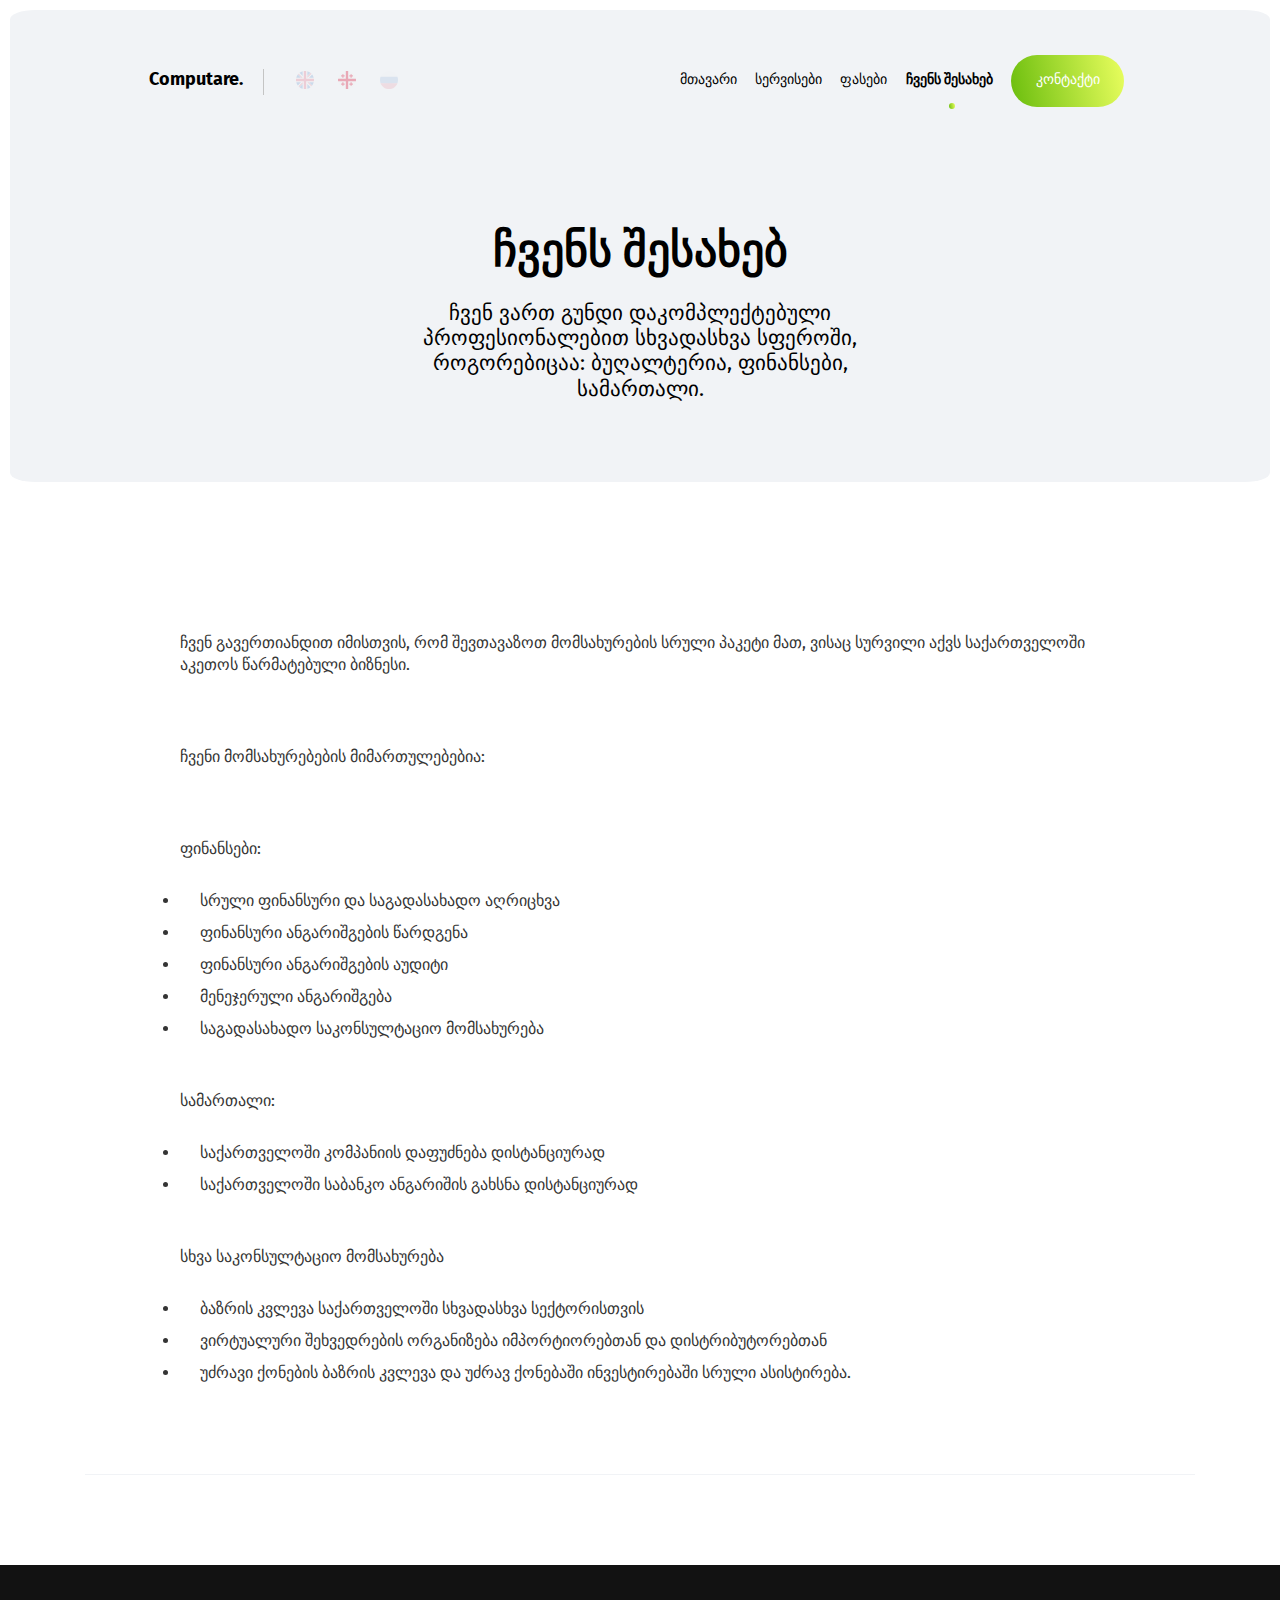
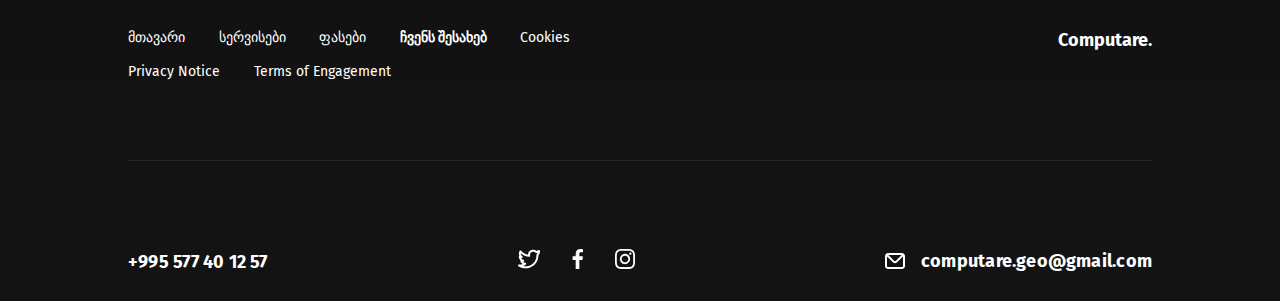
==== about-us-georg.html @ 22b309f6 "Initialize Computare FIle" ====
<!DOCTYPE html>
<html lang="en">
<head>
    <meta charset="UTF-8">
    <meta http-equiv="X-UA-Compatible" content="IE=edge">
    <meta name="viewport" content="width=device-width, initial-scale=1.0">
    <title>Computare.</title>
    <link rel="stylesheet" href="styles/styles.css">
    <link rel="preconnect" href="https://fonts.gstatic.com">
    <link rel="preconnect" href="https://fonts.gstatic.com">
    <link rel="shortcut icon" href="images/Computare..svg" />
    <link href="https://fonts.googleapis.com/css2?family=Encode+Sans:wght@100;200;300;400;500;600;700;800;900&display=swap" rel="stylesheet">
    <link rel="shortcut icon" href="images/Computare..svg" />
    <link href="https://fonts.googleapis.com/css2?family=Fira+Sans:ital,wght@0,100;0,200;0,300;0,400;0,500;0,600;0,700;1,100;1,200;1,400;1,500;1,600;1,800&display=swap" rel="stylesheet">
    <link rel="stylesheet" href="path/to/font-awesome/css/font-awesome.min.css">
  <link rel="stylesheet" href="css/all.min.css">
</head>
<body>
    <section class="header">
      <div class="landing">
        <nav>
            <a href="georgian-landing.html" id="logo">Computare.</a>
            <img id="line-dec" src="/images/Rectangle 2.svg" alt="decorative line">
            <a class="lang-icon"  href="aboutUs.html"><img class="engl-icon"  src="/images/english.svg" alt="english icon"></a>
            <a class="lang-icon"  href="about-us-georg.html"><img id="active-geo" class="other-lang" src="/images/georgia.svg" alt="georgian icon"></a>
            <a class="lang-icon" href="#"><img class="other-lang" src="/images/russian.svg" alt="russian icon"></a>
            <div class="nav-links" id="navLinks">
                
                <ul>
                    <li ><a href="georgian-landing.html">მთავარი</a></li>
                    <li><a href="services-geo.html">სერვისები</a></li>
                    <li><a href="prices.html">ფასები</a></li>
                    <li id="selected"><a href="about-us-georg.html">ჩვენს შესახებ</a></li>
                   <!-- <li><a href="meet-our-team.html">ჩვენი გუნდი</a></li>
                    <li><a href="guide.html">გიდი</a></li>-->
                    <li id="contact"><a href="#" id="contact-link" >კონტაქტი</a></li>
                </ul>
            </div>
        </nav>
    <div>
      <h1  id="team-header" >ჩვენს შესახებ</h1>
      <div id="team-text-div">
        <p id="team-text">ჩვენ ვართ გუნდი დაკომპლექტებული პროფესიონალებით სხვადასხვა სფეროში,
            როგორებიცაა: ბუღალტერია, ფინანსები, სამართალი.</p>
      </div>
    </div>
    </section>
</div>
<section class="text-info">
    <p class="about-us-txt">ჩვენ გავერთიანდით იმისთვის, რომ შევთავაზოთ მომსახურების სრული პაკეტი მათ,
        ვისაც სურვილი აქვს საქართველოში აკეთოს წარმატებული ბიზნესი.</p>
        <p class="about-us-txt">ჩვენი მომსახურებების მიმართულებებია:</p>
        <p class="about-us-txt">ფინანსები:</p>
        <ul>
        <li>სრული ფინანსური და საგადასახადო აღრიცხვა</li> 
        <li>ფინანსური ანგარიშგების წარდგენა</li> 
        <li>ფინანსური ანგარიშგების აუდიტი </li> 
        <li>მენეჯერული ანგარიშგება</li> 
        <li>საგადასახადო საკონსულტაციო მომსახურება</li> 
        </ul>
        <p class="about-us-txt">სამართალი:</p>
        <ul>
            <li>საქართველოში კომპანიის დაფუძნება დისტანციურად</li> 
            <li>საქართველოში საბანკო ანგარიშის გახსნა დისტანციურად</li> 
        </ul>
    
        
        <p class="about-us-txt">სხვა საკონსულტაციო მომსახურება</p>
        <ul>
        <li>ბაზრის კვლევა საქართველოში სხვადასხვა სექტორისთვის</li>
        <li>ვირტუალური შეხვედრების ორგანიზება იმპორტიორებთან და დისტრიბუტორებთან</li>
        <li>უძრავი ქონების ბაზრის კვლევა და უძრავ ქონებაში ინვესტირებაში სრული ასისტირება. </li>
        </ul>
    
       <img class="line" src="/images/Rectangle 93.svg" alt="decorative line"> 
</section>
<!--<section id = "services-section">
    <div  id="our-service-div">
        <h1 id="our-service-title">How we help businesses</h1>
        <p id="under-service">Lorem Ipsum is simply dummy text of the printing and typesetting industry.</p>
    </div>
    <div class="service-list">
        <div class="service">
            <img class="service-icon" src="/images/Ellipse 13.svg" alt="service icon">
            <p class="service-text">Registered Office Address</p>
        </div>
        <div class="service">
            <img class="service-icon" src="/images/Ellipse 13.svg" alt="service icon">
            <p class="service-text">Registered Office Address</p>
        </div>
        <div class="service">
            <img class="service-icon" src="/images/Ellipse 13.svg" alt="service icon">
            <p class="service-text">Registered Office Address</p>
        </div>
        <div class="service">
            <img class="service-icon" src="/images/Ellipse 13.svg" alt="service icon">
            <p class="service-text">Registered Office Address</p>
        </div>
        <div class="service">
            <img class="service-icon" src="/images/Ellipse 13.svg" alt="service icon">
            <p class="service-text">Registered Office Address</p>
        </div>
        <div class="service">
            <img class="service-icon" src="/images/Ellipse 13.svg" alt="service icon">
            <p class="service-text">Registered Office Address</p>
        </div>
        <div class="service">
            <img class="service-icon" src="/images/Ellipse 13.svg" alt="service icon">
            <p class="service-text">Registered Office Address</p>
        </div>
        <div class="service">
            <img class="service-icon" src="/images/Ellipse 13.svg" alt="service icon">
            <p class="service-text">Registered Office Address</p>

    </div>
</section>

<a href="services.htm"><div id="prices-services-view-button" class="talk-button">View Our Services</div></a>
-->
<div id="footer">
    <footer>
        <div id="first-footer-div">
            <div id="footer-links-div">
                <div><a  class="footer-link" href="georgian-landing.html">მთავარი</a></div>
                <div><a class="footer-link" href="services-geo.html">სერვისები</a></div>
                <div><a class="footer-link" href="prices.html">ფასები</a></div>
                <div><a id="home-footer-button" class="footer-link" href="about-us-georg.html">ჩვენს შესახებ</a></div>
               <!-- <div><a class="footer-link" href="meet-our-team.html">ჩვენი გუნდი</a></div>
                <div><a class="footer-link" href="guide.html">გიდი</a></div>-->
                <div><a class="footer-link" href="">Cookies</a></div>
                <div><a class="footer-link" href="">Privacy Notice</a></div>
                <div><a class="footer-link" href="">Terms of Engagement</a></div>
            </div>
            <h2 id="footer-title">Computare.</h2>
        </div>
        
        <div id="divider"></div>
        <div id="footer-contact-div">
            <div><p id="number-par">+995 577 40 12 57</p></div>
            <div id="footer-icons-div">
                <a href=""><img src="/images/Vector (4).svg" alt=""></a>
                <a href=""><img src="/images/Vector (5).svg" alt=""></a>
                <a href=""><img src="/images/Vector (7).svg" alt=""></a>
            </div>
            <div id="email-footer-div">
                <a href=""><img src="/images/Vector (6).svg" alt=""></a>
                <a id="footer-email" href=""><p>computare.geo@gmail.com</p></a>
            </div>
        </div>
    </footer>
    
    
    </div>
    </body>
---- styles/styles.css ----
*{ 
    margin: 0;
    padding: 0;
}

.engl-icon{
    opacity: 0.15;
}
.other-lang{
    opacity: 0.3;
}
#active-geo{
    opacity: 1;
}
#active-engl{
    opacity: 0.45;
}
.landing{
    background-color: #F1F3F6;
    margin-top: 10px;
    margin-left: 10px;
    margin-right: 10px;
    border-radius: 2%;
    
}

.lang-icon{
    padding-left: 12px;
    padding-right: 12px;
}
#line-dec{
    margin-left: 20px;
    margin-right: 20px;
}


/*
.loader{
    display: -webkit-box;
    display: -ms-flexbox; 
    display: -webkit-flex;
    display: flex; 
    justify-content: center;
    align-items: center;
    width: 100%;
    height: 100vh;
    z-index: 100;
    animation: bg 1.3s ease-in;
    position: absolute;
    z-index: 999;
}


#loader-img {
    animation-name: load;
    animation: load 1.3s ease-in ;
    width: 50vh;
    opacity: 0;
}

@keyframes bg {
    from{
        background: gray;
    }
    to {
        background: #E5E5E5;
        
    }
}

@keyframes load{
    from {
      
        opacity: 1;

    }
    
    to {
  
        opacity: 0;
    }
}
*/
body{
    z-index: 0;
}

nav{
    display: -webkit-box;
    display: -ms-flexbox;
    display: flex;
    -ms-flex-wrap: wrap;
    -o-flex-wrap: wrap;
    flex-wrap: wrap;
    -webkit-box-pack: justify;
    -moz-box-pack: justify;
    -ms-box-pack: justify;
        -ms-flex-pack: justify;
            justify-content: space-between;
    -webkit-box-align: center;
    -moz-box-align: center;
    -ms-box-align: center;
        -ms-flex-align: center;
            align-items: center;
    padding: 3% 11%;
}

.nav-links{       /* Safari 6.1+. iOS 7.1+, BB10 */
    -ms-flex: 1;
    -webkit-box-flex: 1;
    -moz-box-flex: 1;
    -ms-box-flex: 1;
            flex: 1;
    text-align: right;
}

#logo{
    position: relative;
    bottom: 3.5px;
    text-decoration: none;
    font-size: 18px;
    font-family: 'Fira Sans', sans-serif;
    font-weight: bold;
    color: black;
}

.nav-links ul li{
    list-style: none;
    display: inline-block;
    margin: 1%;
    line-height: 47px;
}

.nav-links ul li a{
    text-decoration: none;
    font-size: 14px;
    color: black;
    font-family: 'Fira Sans', sans-serif;
}
#contact{
    background: -o-linear-gradient(191.97deg, #EBFF5F -0.9%, #6ABD0D 100%);
    background: linear-gradient(258.03deg, #EBFF5F -0.9%, #6ABD0D 100%);
    border-radius: 50px;
    width: 113px;
    height: 52px;
    text-align: center;

    
}

#contact-link{
    position: relative;
    text-decoration: none;
    font-size: 14px;
    color: white;
    font-family: 'Fira Sans', sans-serif;
}

#selected{
    font-weight: bold;
}
#selected::after{
    position: relative;
    content: ' ';
    background: -o-linear-gradient(191.97deg, #EBFF5F -0.9%, #6ABD0D 100%);
    background: linear-gradient(258.03deg, #EBFF5F -0.9%, #6ABD0D 100%);
    width:  6px;
    height: 6px;
    display: block;
    border-radius: 50%;
    left: 50%;
}




.menu-icon{
    display: none;
}


.welcome{
    -ms-flex-wrap: wrap;
    -o-flex-wrap: wrap;
    flex-wrap: wrap;
    padding: 3% 11%;
    -ms-flex-pack: distribute;
    -webkit-flex-pack: distribute;
    -moz-flex-pack: distribute;
    justify-content: space-around;
    -moz-flex-wrap: wrap;
    -webkit-flex-wrap: wrap;
    display: -webkit-box;
    display: -ms-flexbox;
    display: flex;
}

.text-box {
    position: relative;
    right: 6.5%;
    width: 37%;
    
}
.text-box p{
    font-weight: 500;
    font-size: 30px;
    line-height: 44px;
    font-family: 'Encode Sans', sans-serif;
    width: 120%;
}
.welcome-image-div{
    position: relative;
    width: 500px;
    height: 600px;
    left: 6.5%;
    background-repeat: no-repeat;
}


#services-btn{
    margin-top: 50px;
    width: 120px;
    height: 52px;    
    background: -o-linear-gradient(191.97deg, #EBFF5F -0.9%, #6ABD0D 100%);
    background: linear-gradient(258.03deg, #EBFF5F -0.9%, #6ABD0D 100%);
    border-radius: 60px;
    position: relative;
    margin-right: auto;
    margin-left: auto;
    text-align: center;

    

}

#services-btn a{
    position: relative;
    top: 30%;
    text-decoration: none;
    font-size: 14px;
    color: white;
    font-family: 'Fira Sans', sans-serif;
}
#underline{
    width: -webkit-max-content;
    width: -moz-max-content;
    width: max-content;
}

#underline::after{
    
    content: '';
    background: -o-linear-gradient(191.97deg, #EBFF5F -0.9%, #6ABD0D 100%);
    background: linear-gradient(258.03deg, #EBFF5F -0.9%, #6ABD0D 100%);
    width:  100%;
    height: 7px;
    display: block;
    margin-top: -16px;
   
    
}

.nav-links ul li a:hover{
    color: #6ABD0D;
}

#get-started-div a:hover{
    font-weight: bold;
    -webkit-transition: 0.5s;
    -moz-transition: 0.5s;
    -o-transition: 0.5s;
    transition: 0.5s;
}


/*---------------------------------------------------------------------
       Section 2
----------------------------------------------------------------------*/
.about{
    display: -ms-grid;
    display: grid;
    -ms-grid-columns: 1fr 15px 1fr 15px 1fr;
    grid-template-columns: 1fr 1fr 1fr;
    -webkit-column-gap: 15px;
    -moz-column-gap: 15px;
    -ms-column-gap: 15px;
       -moms-column-gap: 15px;
            column-gap: 15px;
    margin: 9% 11% 0% 11%;
    -ms-flex-wrap: wrap;
        flex-wrap: wrap;
}

.about h2{
    padding-top: 30px;
    font-weight: 500;
    font-size: 24px;
    line-height: 34px;
    font-family: 'Encode Sans', sans-serif;
}

.about p{
    padding-top: 20px;
    font-size: 14px;
    line-height: 20px;
    font-family: 'Fira Sans', sans-serif;

}

.shape{
    position: relative;
    right: 65px;
    bottom: 5px;
}
#prices-btn{
   
    margin-top: 100px;
    width: 80px;
    height: 52px;
    background: -o-linear-gradient(191.97deg, #EBFF5F -0.9%, #6ABD0D 100%);
    background: linear-gradient(258.03deg, #EBFF5F -0.9%, #6ABD0D 100%);
    border-radius: 60px;
    text-align: center;
    position: relative;
   
}

#prices-btn a{
    position: relative;
    top: 30%; 
    text-decoration: none;
    font-size: 14px;
    color: white;
    font-family: 'Fira Sans', sans-serif;
}

/*---------------------------------Home page/sevice section-----------------------------*/



#services-section{
    display: -webkit-box;
    display: -ms-flexbox;
    display: flex;
    -webkit-box-orient: vertical;
    -moz-box-orient: vertical;
    -ms-box-orient: vertical;
    -webkit-box-direction: normal;
    -moz-box-direction: normal;
    -ms-box-direction: normal;
        -ms-flex-direction: column;
            flex-direction: column;
    margin-bottom: 5rem;
    margin-left: auto;
    margin-right: auto;
    font-family: 'Fira Sans', sans-serif;
    max-width: 1140px;
}

#our-service-div{
    margin-top: 100px;
    display: -webkit-box;
    display: -ms-flexbox;
    display: flex;
    -ms-flex-item-align: center;
        align-self: center;
    -webkit-box-orient: vertical;
    -moz-box-orient: vertical;
    -ms-box-orient: vertical;
    -webkit-box-direction: normal;
    -moz-box-direction: normal;
    -ms-box-direction: normal;
        -ms-flex-direction: column;
            flex-direction: column;
}
#our-service-title{
    text-align: center;
    font-size: 36px;
    margin-bottom: 20px;
    margin-left: auto;
    margin-right: auto;
}
#under-service{
    text-align: center;
    width: 350px;
    height: 38px;
    font-size: 14px;
    line-height: 20px;
    margin-left: auto;
    margin-right: auto;
}

.service{
    width: 255px;
    height: 100px;
    background: #F1F3F6;
    border-radius: 30px;
    margin-left: auto;
    margin-right: auto;
}

.service-icon{
    position: relative;
    left: 30px;
    top: 20px;
}

.service-text{
    width: 155px;
    height: 38px;
    position: relative;
    left: 80px;
    bottom: 22px;
}

.service-list{
    margin-top: 80px;
    display: -ms-grid;
    display: grid;
    grid-template-columns: repeat(auto-fill, minmax(250px,1fr));
    gap: 30px;
}

/*------------------------------------------------------------------------------------------------*/


/*-----------------------Home page/Price Section---------------------------------------------------*/


#prices-section{
    margin-right: auto;
    margin-left: auto;
    width: -webkit-fit-content;
    width: -moz-fit-content;
    width: fit-content;
    margin-bottom: 30px;
}

#prices-text-div > h2{
    font-family: "Fira sans", sans-serif;
    font-size: 36px;
    text-align: center;
    font-weight: bold;
    font-weight: 700;
    color: #131313;
}

#prices-text-div > p{
    font-family: "Fira sans", sans-serif;
    font-size: 14px;
    line-height: 20px;
    text-align: center;
    margin-top: 10px;
    margin-bottom: 80px;
    
}


#prices-cards-div{
    display: -webkit-box;
    display: -ms-flexbox;
    display: flex;
    gap: 30px;
    width: -webkit-fit-content;
    width: -moz-fit-content;
    width: fit-content;
    -ms-flex-wrap: wrap;
        flex-wrap: wrap;
    -webkit-box-pack: center;
    -ms-box-pack: center;
    -moz-box-pack: center;
    -ms-flex-pack: center;
            justify-content: center;
}

.cont-div{
    background: -o-linear-gradient(191.97deg, #610BFC -0.9%, #FF37CC 100%);
    background: linear-gradient(258.03deg, #610BFC -0.9%, #FF37CC 100%);    border-radius: 30px;
    -webkit-box-align: center;
    -ms-box-align: center;
    -moz-box-align: center;
        -ms-flex-align: center;
            align-items: center;
}

.cont-div:nth-of-type(2){
    background: -o-linear-gradient(191.97deg, #EBFF5F -0.9%, #6ABD0D 100%);
    background: linear-gradient(258.03deg, #EBFF5F -0.9%, #6ABD0D 100%);

}

.cont-div:nth-of-type(3){
    background: -o-linear-gradient(199.37deg, #FF8E47 46.1%, #FF2CED 100%);
    background: linear-gradient(250.63deg, #FF8E47 46.1%, #FF2CED 100%);
}

.prices-card{
    margin: 1px;
    border-radius: 29px;
    background-color: #fff;
    height: 776px;
}

.header-div{
    background: -o-linear-gradient(191.97deg, #610BFC -0.9%, #FF37CC 100%);
    background: linear-gradient(258.03deg, #610BFC -0.9%, #FF37CC 100%);
    border-radius: 30px;
    text-align: center;
    position: relative;
    top: 10px;
    left: 10px;
    right: 10px;
    width: 330px;
    margin-bottom: 20px;
}

#small-business-header-div{
    background: -o-linear-gradient(191.97deg, #EBFF5F -0.9%, #6ABD0D 100%);
    background: linear-gradient(258.03deg, #EBFF5F -0.9%, #6ABD0D 100%);
}

#gold-header-div{
    background: -o-linear-gradient(199.37deg, #FF8E47 46.1%, #FF2CED 100%);
    background: linear-gradient(250.63deg, #FF8E47 46.1%, #FF2CED 100%);

}

.header-div > *{
    color: #fff;
    font-family: "Fira sans", sans-serif;
    letter-spacing: 0.012em;
}

.prices-header{
    padding-top: 1.9em;
}

.monthly-plan{
    padding-top: 8px;
    font-size: 14px;
    line-height: 20px;
    letter-spacing: 0.012em;
}

.price{
    padding-top: 16px;
    padding-bottom: 30px;
    font-weight: bold;
    font-size: 28px;
    line-height: 39px;
    letter-spacing: 0.012em;
    
}


.benefit-div{
    margin-left: 20px;
    line-height: 62px;
    border-bottom: 1px solid #E6E6E6;
    width: 310px;
}

.benefit{
    font-family: "Fira sans", sans-serif;

}

.checkmark{
    float: right;
}



#small-bus-button{
    background: -o-linear-gradient(191.97deg, #EBFF5F -0.9%, #6ABD0D 100%);
    background: linear-gradient(258.03deg, #EBFF5F -0.9%, #6ABD0D 100%);
}

#gold-bus-button {
    background: -o-linear-gradient(199.37deg, #FF8E47 46.1%, #FF2CED 100%);
    background: linear-gradient(250.63deg, #FF8E47 46.1%, #FF2CED 100%);

}


#best-offer-cont{
    background: -o-linear-gradient(191.97deg, #EBFF5F -0.9%, #6ABD0D 100%);
    background: linear-gradient(258.03deg, #EBFF5F -0.9%, #6ABD0D 100%);
    width: 69px;
    height: 69px;
    position: absolute;
    top: -30px;
    right: -10px;
    border-radius: 50%;
}

#best-offer-div{
    height: 65px;
    width: 65px;
    background-color: #fff;
    position: absolute;
    border-radius: 50%;
    margin-left: 2px;
    margin-top: 2px;
}

#best-offer-div>p{
    background: -o-linear-gradient(191.97deg, #EBFF5F -0.9%, #6ABD0D 100%);
    background: linear-gradient(258.03deg, #EBFF5F -0.9%, #6ABD0D 100%);    
    -webkit-background-clip: text;
    -webkit-text-fill-color: transparent;
    font-family: "Fira sans", sans-serif;
    font-weight: 600;
    font-size: 14px;
    text-align: center;
    position: absolute;
    top: 25%;
}
/*------------------------------------------------------------------------------------------------*/


/*------------------------------------Home Page/Experts section----------------------------------*/

#experts-section {
    margin-left: auto;
    margin-right: auto;
    font-family: 'Fira Sans', sans-serif;
    width: fit-content;
    margin: 100px auto;
    margin-top: 200px;
}

#experts-section h1{
    font-weight: bold;
    font-size: 36px;
    line-height: 50px;
    font-family: 'Fira Sans', sans-serif;
    text-align: center;
}

#experts-div {
    display: -webkit-box;
    display: -ms-flexbox;
    display: flex;
    -webkit-box-orient: horizontal;
    -moz-box-orient: horizontal;
    -ms-box-orient: horizontal;
    -webkit-box-direction: normal;
    -moz-box-direction: normal;
    -ms-box-direction: normal;
        -ms-flex-direction: row;
            flex-direction: row;
    gap: 3vw;
    -webkit-box-flex: 1;
    -moz-box-flex: 1;
    -ms-box-flex: 1;
        -ms-flex: 1 0 200px;
            flex: 1 0 200px;
}

#experts-section a {
    display: block;
    margin-top: 20px;
    margin-bottom: 20px;
    max-width: 250px;
    font-size: 1rem;
    font-family: 'Fira Sans', sans-serif;
    color: #343434;
    line-height: 1.3rem;
}

#experts-section .view {
    color: #6ABD0D;
    text-decoration: none;
}


#experts-p {
    margin-top: 50px;
    margin-bottom: 50px;
    text-align: center;
}



/*----------------------------------------------------------------------------*/



/*---------------------------------------------------------------------------
Footer template
-----------------------------------------------------------------------------*/
footer{
    background-color: #131313;
    padding-bottom: 30px;
    min-height: -webkit-fit-content;
    min-height: -moz-fit-content;
    min-height: fit-content;
    position: relative;
    bottom: 0;
}

#footer-links-div{
    display: -webkit-box;
    display: -ms-flexbox;
    display: flex;
    -ms-flex-wrap: wrap;
        flex-wrap: wrap;
    margin-left: 10%;
    max-width: 480px;
    margin-top: 5%;
    row-gap: 1.2em;
    -webkit-column-gap: 2.4em;
       -moz-column-gap: 2.4em;
       -ms-column-gap: 2.4em;
            column-gap: 2.4em;
    font-family: "Fira sans", sans-serif;
    font-size: 14px;
}

.footer-link{
    text-decoration: none;
    color: #fff;
    font-weight: 400; 
}

#home-footer-button{
    font-weight: 600;
}

#footer-title{
    color: #fff;
    margin-top: 5vw;
    font-family: "Fira sans", sans-serif;
    font-size: 18px;
    right: 10vw;
    text-align: right;
    position: absolute;

}

#first-footer-div{
    background-color: #121212;
    display: -webkit-box;
    display: -ms-flexbox;
    display: flex;
}

#divider{
    height: 1px;
    background-color: #242424;
    margin-top: 5em;
    width: 80vw;
    margin-left: auto;
    margin-right: auto;

}

#footer-contact-div{
    display: -webkit-box;
    display: -ms-flexbox;
    display: flex;
    -webkit-box-flex: 1;
    -moz-box-flex: 1;
    -ms-box-flex: 1;
        -ms-flex: 1 1;
            flex: 1 1;
    margin-left: 10%;
    width: -webkit-fit-content;
    width: -moz-fit-content;
    width: fit-content;
    max-width: 80vw;
    min-width: 80vw;
    max-height: fit-content;
    margin-bottom: -2px;
}


#number-par{
    color: #fff;
    font-size: 18px;
    font-family: "Fira sans", sans-serif;
    font-weight: 700;
    margin-top: 5em;
    float: left;
    letter-spacing: 0.012em;
}


#footer-icons-div{
    margin-top: auto;
    margin-left: auto;
    display: -webkit-box;
    display: -ms-flexbox;
    display: flex;
    gap: 2em;
}

#email-footer-div{
    display: -webkit-box;
    display: -ms-flexbox;
    display: flex;
    gap: 1em;
    margin-top: auto;
    margin-left: auto;
}

#footer-email{
    text-decoration: none;
    color: #fff;
    font-family: "Fira sans", sans-serif;
    font-weight: 700;
    font-size: 18px;
    letter-spacing: 0.012em;
    margin-top: -3px;
}
#footer{
    position: relative;
    min-height: fit-content;
}





/*---------------------OUR TEAM SECTION----------------------*/

#our-team-sect{
    width: 90%;
    margin-right: auto;
    margin-left: auto;
    display: -webkit-box;
    display: -ms-flexbox;
    display: flex;
    -ms-flex-wrap: wrap;
        flex-wrap: wrap;
    -webkit-column-gap: 30px;
       -moz-column-gap: 30px;
        -ms-column-gap: 30px;
            column-gap: 30px;
    max-width: 1140px;
    -webkit-box-pack: center;
       -moz-box-pack: center;
        -ms-box-pack: center;
        -ms-flex-pack: center;
        justify-content: center;
    margin-top: 50px;
    margin-bottom: 50px;
}

.memb-info-div{
    background-color: #fff;
    width: 235px;
    height: 147px;
    border-radius: 30px;
    text-align: center;
    position: relative;
    top: -60px;
    left: 10px;
    -webkit-box-shadow: 0 10px 50px rgba(51, 68, 88, 0.12);
       -moz-box-shadow: 0 10px 50px rgba(51, 68, 88, 0.12);
            box-shadow: 0 10px 50px rgba(51, 68, 88, 0.12);

}

.memb-info-div > *{
    font-family: "Encode sans", sans-serif;
    font-weight: 500;
    font-weight: bold;
}

.memb-name{
    padding-top: 20px;
    margin-bottom: 15px;
}

.memb-proffesion{
    line-height: 19px;
    margin-bottom: 10px;
}

.memb-div-divider{
    height: 1px;
    width: 195px;
    background-color: #F1F3F6;
    margin-left: 20px;
    margin-bottom: 11px;
}

.memb-icons > *{
    float: left;
    margin-left: 27px;
}

.memb-icons img:nth-of-type(1){
    margin-left: 74px;
}




/*--------------------guide section-------------------------*/

#guide-section{
    margin: 50px auto;
    max-width: 1110px;
}

#guide-selection-div div:first-child{
    border-bottom: 1px solid black;
    padding-bottom: 9px;
}

#guide-selection-div{
    max-width: 695px;
    display: -webkit-box;
    display: -ms-flexbox;
    display: flex;
    -webkit-column-gap: 40px;
       -moz-column-gap: 40px;
        -ms-column-gap: 40px;
            column-gap: 40px;
    -webkit-box-pack: center;
       -moz-box-pack: center;
        -ms-box-pack: center;
        -ms-flex-pack: center;
            justify-content: center;
    margin-bottom: 80px;
    margin-left: auto;
    margin-right: auto;
}

#guide-selection-div a{
    text-decoration: none;
    color: #131313;
}

#guide-welcome-img{
    max-width: 100vw;
}

#guide-welcome-img-div{
    position: relative;
}

#guide-selection-div p{
    font-family: "Encode sans", sans-serif;
    font-weight: 500;
    font-weight: bold;
    font-size: 20px;
    line-height: 34px;
}

#guide-welcome-info1{
    position: absolute;
    background-color: #fff;
    max-width: 350px;
    -webkit-box-shadow: 0 30px 50px rgba(51, 68, 88, 0.12);
       -moz-box-shadow: 0 30px 50px rgba(51, 68, 88, 0.12);
            box-shadow: 0 30px 50px rgba(51, 68, 88, 0.12);
    border-radius: 30px;
    font-family: "Encode sans", sans-serif;
    right: 0;
    top: 60px;
    height: -webkit-fit-content;
    height: -moz-fit-content;
    height: fit-content;
}
#guide-welcome-info1 h2{
    padding: 30px 30px 20px;
    font-size: 24px;
    font-weight: 500;
    font-weight: bold;
}

#guide-welcome-info1 p{
    font-weight: 400;
    font-size: 14px;
    padding: 20px 30px 15px;
}

#guide-welcome-img-div{
    -webkit-box-pack: center;
       -moz-box-pack: center;
        -ms-box-pack: center;
        -ms-flex-pack: center;
            justify-content: center;
}

a{
    text-decoration: none;
}

.continue-reading{
    background: -o-linear-gradient(199.37deg, #FF8E47 46.1%, #FF2CED 100%);
    background: linear-gradient(250.63deg, #FF8E47 46.1%, #FF2CED 100%);
    -webkit-background-clip: text;
    -webkit-text-fill-color: transparent;
}




/*============================================================================
Services page
==============================================================================*/
.service-welcome{
    display: -webkit-box;
    display: -ms-flexbox;
    display: flex;
    -ms-flex-wrap: wrap;
        flex-wrap: wrap;
    
}
.popular-services{
    -webkit-box-pack: center;
       -moz-box-pack: center;
        -ms-box-pack: center;
        -ms-flex-pack: center;
            justify-content: center;
}

.services-h1{
    max-width: 570px;
    text-align: center;
    height: 51px;
    font-weight: bold;
    font-size: 36px;
    line-height: 50px;
    color: #131313;
    font-family: 'Fira Sans', sans-serif;
    margin-left: auto;
    margin-right: auto;
    margin-top: 80px;
}

.services-p{
    width: 350px;
    height: 38px;
    font-size: 14px;
    line-height: 20px;
    color: #343434;
    text-align: center;
    font-family: 'Fira Sans', sans-serif;
    margin-left: auto;
    margin-right: auto;
    margin-top: 20px;
}

.service-containers{
    display: -webkit-box;
    display: -ms-flexbox;
    display: flex;
    -ms-flex-wrap: wrap;
        flex-wrap: wrap;
    -webkit-box-pack: center;
       -moz-box-pack: center;
        -ms-box-pack: center;
        -ms-flex-pack: center;
            justify-content: center;
    margin-right: 10px;
    margin-left: 10px;
    -webkit-column-gap: 30px;
       -moz-column-gap: 30px;
        -ms-column-gap: 30px;
            column-gap: 30px;
    margin-top: 80px;
}

.service-block:not(#green-boder){
    width: 350px;
    height: 350px;
    background: #FFFFFF;
    border: 1px solid #E6E6E6;
    -webkit-box-sizing: border-box;
    -moz-box-sizing: border-box;
    box-sizing: border-box;
    border-radius: 30px;
    margin-bottom: 80px;
    
}
.not-visible{
    width: 350px;
    height: 350px;
    -webkit-box-sizing: border-box;
    -moz-box-sizing: border-box;
    box-sizing: border-box;
    border-radius: 30px;
    margin-bottom: 80px;
}

.service-block{
    padding-top: 30px;
}
#green-border{
    width: 350px;
    height: 274px;
    background: #FFFFFF;
    -webkit-box-shadow: 0 30px 50px rgba(51, 68, 88, 0.12);
       -moz-box-shadow: 0 30px 50px rgba(51, 68, 88, 0.12);
            box-shadow: 0 30px 50px rgba(51, 68, 88, 0.12);
    border-radius: 30px;
    margin-left: 30px;
    margin-bottom: 80px;
    position: relative;
    border-top: 0.1px solid #6ABD0D ;
    border-right: 0.1px solid #6ABD0D;
}

.spec-offer{
    position: absolute;
    left: 260px;
    bottom: 180px;
}

.service-containers h2 {
    width: 220px;
    height: 94px;
    font-weight: 500;
    font-size: 24px;
    line-height: 34px;
    color: #131313;
    font-family: 'Encode Sans', sans-serif;
    margin-left: 30px;
}

.service-containers p{
    width: 290px;
    height: 80px;
    font-size: 14px;
    line-height: 20px;
    color: #343434;
    font-family: 'Fira Sans', sans-serif;
    margin-bottom: 30px;
    margin-top: 20px;
    margin-left: 30px;
}

.service-containers a {
    text-decoration: none;
    width: 91px;
    height: 20px;
    font-weight: 600;
    font-size: 14px;
    line-height: 20px;
    margin-left: 30px;

    
}

.service-containers a p{
    background: -o-linear-gradient(199.37deg, #FF8E47 46.1%, #FF2CED 100%);
    background: linear-gradient(250.63deg, #FF8E47 46.1%, #FF2CED 100%);  
    display: inline-block;
    width: 91px;
    -webkit-background-clip: text;
    -webkit-text-fill-color: transparent ;
}

.service-containers a img{
    display: inline-block;
    margin-left: 12px;
}

.service-containers h3{
    display: inline-block;
    margin-left: 90px;
    width: 54px;
    height: 20px;
    font-weight: 600;
    font-size: 14px;
    line-height: 20px;
    background: -o-linear-gradient(191.97deg, #610BFC -0.9%, #FF37CC 100%);
    background: linear-gradient(258.03deg, #610BFC -0.9%, #FF37CC 100%);
    -webkit-background-clip: text;
    -webkit-text-fill-color: transparent ;


}

.lets-talk{
    max-width: 540px;
    height: 242px;
    border: 1px solid #E6E6E6;
    -webkit-box-sizing: border-box;
    -moz-box-sizing: border-box;
            box-sizing: border-box;
    border-radius: 30px;
    margin: 80px auto;
}

.lets-talk h1{
    width: 150px;
    height: 34px;
    font-weight: 500;
    font-size: 24px;
    line-height: 34px;
    color: #131313;
    font-family: 'Encode Sans', sans-serif;
    text-align: center;
    margin-left: auto;
    margin-right: auto;
    margin-top: 20px;
}

.lets-talk p{
    max-width: 350px;
    height: 36px;
    font-size: 14px;
    line-height: 20px;
    text-align: center;
    font-family: 'Fira Sans', sans-serif;
    margin-left: auto;
    margin-right: auto;
    margin-top: 20px;
}

.green-button{
    display: -webkit-box;
    display: -ms-flexbox;
    display: flex;
    -webkit-box-orient: horizontal;
    -moz-box-orient: horizontal;
    -ms-box-orient: horizontal;
    -webkit-box-direction: normal;
    -moz-box-direction: normal;
    -ms-box-direction: normal;
        -ms-flex-direction: row;
            flex-direction: row;
    -webkit-box-align: start;
    -moz-box-align: start;
    -ms-box-align: start;
        -ms-flex-align: start;
            align-items: flex-start;
    padding: 16px 32px;
    width: 123px;
    height: 52px;
    background: -o-linear-gradient(191.97deg, #EBFF5F -0.9%, #6ABD0D 100%);
    background: linear-gradient(258.03deg, #EBFF5F -0.9%, #6ABD0D 100%);
    border-radius: 60px;
    border: none;
    margin-left: auto;
    margin-right: auto;
    margin-top: 50px;
}

.green-button a{
    width: 99px;
    height: 20px;
    font-weight: 400;
    font-size: 14px;
    line-height: 20px;
    color: #FFFFFF;
    text-decoration: none;
    font-family: 'Fira Sans', sans-serif;


}


/*============================================================================
About Us Page
==============================================================================*/
.text-info ul li{
    font-size: 16px;
    line-height: 22px;
    color: #343434;
    font-family: 'Fira Sans', sans-serif;
    margin-right: auto;
    margin-left: auto;
    margin-top: 10px;
    padding-right: 20px;
    padding-left: 20px;
}
.text-info ul{
    padding-right: 20px;
    padding-left: 20px;
    margin-left: 202px;
}
.text-info{
    margin-top: 150px;
    margin-left: 30px;
    margin-right: 30px;
}

.about-us-txt{
    max-width: 920px;
    height: fit-content;
    font-size: 16px;
    line-height: 22px;
    color: #343434;
    font-family: 'Fira Sans', sans-serif;
    margin-right: auto;
    margin-left: auto;
    margin-top: 50px;
    padding-right: 20px;
    padding-left: 20px;
    padding-bottom: 20px;
}

.text-info > ul{
    margin-right: auto;
    margin-left: auto;
    max-width: 920px;

}

.line{
    display: block;
    margin: 90px auto;
}
.talk-button{
    font-family: "Fira Sans", sans-serif;
    font-size: 14px;
    font-style: normal;
    font-weight: 600;
    color: #fff;
    background: -o-linear-gradient(191.97deg, #EBFF5F -0.9%, #6ABD0D 100%);
    background: linear-gradient(258.03deg, #EBFF5F -0.9%, #6ABD0D 100%);
    max-width: 123px;
    max-height: 52px;
    padding: 16px 32px;
    border-radius: 30px;
    margin-right: auto;
    margin-left: auto;
}
#prices-services-view-button{
    width: -webkit-fit-content;
    width: -moz-fit-content;
    width: fit-content;
    margin-top: 80px;
    margin-bottom: 180px;
}

/*=============================================================================
Prices Page
===============================================================================*/


#prices-section{
    margin-right: auto;
    margin-left: auto;
    width: -webkit-fit-content;
    width: -moz-fit-content;
    width: fit-content;
    margin-bottom: 30px;
}


.prices-price-section{
    margin-top: 80px;
    margin-bottom: 180px !important;
}

#prices-text-div > h{
    font-family: "Fira sans", sans-serif;
    font-size: 36px;
    text-align: center;
    font-weight: bold;
    font-weight: 700;
    color: #131313;
}

#prices-text-div > p{
    font-family: "Fira sans", sans-serif;
    font-size: 14px;
    line-height: 20px;
    text-align: center;
    margin-top: 10px;
    margin-bottom: 80px;
    
}

#prices-cards-div{
    display: -webkit-box;
    display: -ms-flexbox;
    display: flex;
    gap: 30px;
    width: -webkit-fit-content;
    width: -moz-fit-content;
    width: fit-content;
    -ms-flex-wrap: wrap;
        flex-wrap: wrap;
    -webkit-box-pack: center;
    -moz-box-pack: center;
    -ms-box-pack: center;
        -ms-flex-pack: center;
            justify-content: center;
}

.cont-div{
    background: -o-linear-gradient(191.97deg, #610BFC -0.9%, #FF37CC 100%);
    background: linear-gradient(258.03deg, #610BFC -0.9%, #FF37CC 100%);    border-radius: 30px;
    -webkit-box-align: center;
    -moz-box-align: center;
    -ms-box-align: center;
        -ms-flex-align: center;
            align-items: center;
}

.cont-div:nth-of-type(2){
    background: -o-linear-gradient(191.97deg, #EBFF5F -0.9%, #6ABD0D 100%);
    background: linear-gradient(258.03deg, #EBFF5F -0.9%, #6ABD0D 100%);

}

.cont-div:nth-of-type(3){
    background: -o-linear-gradient(199.37deg, #FF8E47 46.1%, #FF2CED 100%);
    background: linear-gradient(250.63deg, #FF8E47 46.1%, #FF2CED 100%);
}

.prices-card{
    margin: 1px;
    border-radius: 29px;
    background-color: #fff;
    width: 380px;
    height: 540px;
}

.header-div{
    background: -o-linear-gradient(191.97deg, #610BFC -0.9%, #FF37CC 100%);
    background: linear-gradient(258.03deg, #610BFC -0.9%, #FF37CC 100%);
    border-radius: 30px;
    text-align: center;
    position: relative;
    top: 10px;
    left: 10px;
    right: 10px;
    width: 360px;
    margin-bottom: 20px;
}

#small-business-header-div{
    background: -o-linear-gradient(191.97deg, #EBFF5F -0.9%, #6ABD0D 100%);
    background: linear-gradient(258.03deg, #EBFF5F -0.9%, #6ABD0D 100%);
}

#gold-header-div{
    background: -o-linear-gradient(199.37deg, #FF8E47 46.1%, #FF2CED 100%);
    background: linear-gradient(250.63deg, #FF8E47 46.1%, #FF2CED 100%);

}

.header-div{
    color: #fff;
    font-family: "Fira sans", sans-serif;
}

.prices-header{
    padding-top: 1.9em;
}

.monthly-plan{
    padding-top: 8px;
    font-size: 14px;
    line-height: 20px;
    letter-spacing: 0.012em;
}

.price{
    padding-top: 16px;
    padding-bottom: 30px;
    font-weight: bold;
    font-size: 28px;
    line-height: 39px;
    letter-spacing: 0.012em;
    
}

.benefit-div{
    margin-left: 20px;
    line-height: 62px;
    border-bottom: 1px solid #E6E6E6;
    width: 340px;
}

.benefits{
    font-family: "Fira Sans", sans-serif;
    font-weight: 400;    
}


.checkmark{
    float: right;
}

.prices-button{
    background: -o-linear-gradient(191.97deg, #610BFC -0.9%, #FF37CC 100%);
    background: linear-gradient(258.03deg, #610BFC -0.9%, #FF37CC 100%);
    width: 310px;
    height: 52px;
    text-align: center;
    margin-left: auto;
    margin-right: auto;
    border-radius: 30px;
    color: #fff;
    font-family: "Fira sans", sans-serif;
    position: relative;
    bottom: 20px;
    top: 10px;
    display: flex;
    justify-content: center;
    align-items: center;
}

#small-bus-button{
    background: -o-linear-gradient(191.97deg, #EBFF5F -0.9%, #6ABD0D 100%);
    background: linear-gradient(258.03deg, #EBFF5F -0.9%, #6ABD0D 100%);
}

#gold-bus-button {
    background: -o-linear-gradient(199.37deg, #FF8E47 46.1%, #FF2CED 100%);
    background: linear-gradient(250.63deg, #FF8E47 46.1%, #FF2CED 100%);

}
#empty-benifit{
   opacity: 0;
}

.button-text{
    color: #fff;
}

#best-offer-cont{
    background: -o-linear-gradient(191.97deg, #EBFF5F -0.9%, #6ABD0D 100%);
    background: linear-gradient(258.03deg, #EBFF5F -0.9%, #6ABD0D 100%);
    width: 69px;
    height: 69px;
    position: absolute;
    top: -30px;
    right: -10px;
    border-radius: 50%;
}

#best-offer-div{
    height: 65px;
    width: 65px;
    background-color: #fff;
    position: absolute;
    border-radius: 50%;
    margin-left: 2px;
    margin-top: 2px;
}

#best-offer-div>p{
    background: -o-linear-gradient(191.97deg, #EBFF5F -0.9%, #6ABD0D 100%);
    background: linear-gradient(258.03deg, #EBFF5F -0.9%, #6ABD0D 100%);    
    -webkit-background-clip: text;
    -webkit-text-fill-color: transparent;
    font-family: "Fira sans", sans-serif;
    font-weight: 600;
    font-size: 14px;
    text-align: center;
    position: absolute;
    top: 25%;
}

#help-business-div h2{
    max-width: 400px;
    width: -webkit-fit-content;
    width: -moz-fit-content;
    width: fit-content;
    margin-right: auto;
    margin-left: auto;
    font-family: "Fira sans", sans-serif;
    font-size: 36px;
}

#help-business-div p{
    max-width: 350px;
    margin-right: auto;
    margin-left: auto;
    font-family: "Fira Sans", sans-serif;
    font-size: 14px;
    font-weight: 400;
    text-align: center;
    margin-top: 18px;
}

#help-business-div{
    margin-right: auto;
    margin-left: auto;
    text-align: center;
    width: -webkit-fit-content;
    width: -moz-fit-content;
    width: fit-content;
}

#services-section{
    display: -webkit-box;
    display: -ms-flexbox;
    display: flex;
    -webkit-box-orient: vertical;
    -webkit-box-direction: normal;
        -ms-flex-direction: column;
            flex-direction: column;
    margin-bottom: 5rem;
    margin-right: auto;
    margin-left: auto;
    max-width: 1120px;
    font-family: 'Fira Sans', sans-serif;
}

#our-service-div{
    margin-top: 100px;
    display: -webkit-box;
    display: -ms-flexbox;
    display: flex;
    -ms-flex-item-align: center;
        align-self: center;
    -webkit-box-orient: vertical;
    -webkit-box-direction: normal;
        -ms-flex-direction: column;
            flex-direction: column;
}
#our-service-title{
text-align: center;
font-size: 36px;
margin-bottom: 20px;

}
#under-service{
    text-align: center;
    width: 350px;
    height: 38px;
    font-size: 14px;
    line-height: 20px;

}

.service{
    width: 255px;
    height: 100px;
    background: #F1F3F6;
    border-radius: 30px;
    margin-right: auto;
    margin-left: auto;
}

.service-icon{
    position: relative;
    left: 30px;
    top: 20px;
}

.service-text{
    width: 155px;
    height: 38px;
    position: relative;
    left: 80px;
    bottom: 22px;
}

.service-list{
    margin-top: 80px;
    display: -ms-grid;
    display: grid;
    grid-template-columns: repeat(auto-fill, minmax(250px,1fr));
    -webkit-column-gap: 30px;
       -moz-column-gap: 30px;
            column-gap: 30px;
    row-gap: 30px;

}


#prices-services-view-button{
    width: -webkit-fit-content;
    width: -moz-fit-content;
    width: fit-content;
    margin-top: 80px;
    margin-bottom: 180px;
}

/*============================================================================
Meet our teem section
==============================================================================*/


#team-header{
    font-family: "Fira sans", sans-serif;
    font-size: 46px;
    text-align: center;
    margin-top: 1.5em;
    margin-bottom: 0.5em;
    padding-right: auto;
    padding-left: auto;
}

#team-text-div{
    max-width: 540px;
    margin: 10px auto;
    padding-bottom: 80px;
    text-align: center;
    font-family: "Fira sans", sans-serif;
    font-weight: 400;
    font-size: 21px;
    line-height: 1.2em;
    padding-right: auto;
    padding-left: auto;
}

#our-team-sect-div{
    width: 90%;
    margin: auto;
    display: -webkit-box;
    display: -ms-flexbox;
    display: flex;
    -ms-flex-wrap: wrap;
        flex-wrap: wrap;
    -webkit-column-gap: 30px;
       -moz-column-gap: 30px;
        -ms-column-gap: 30px;
            column-gap: 30px;
    max-width: 1140px;
    -webkit-box-pack: center;
       -moz-box-pack: center;
        -ms-box-pack: center;
        -ms-flex-pack: center;
            justify-content: center;
}

.memb-info-div{
    background-color: #fff;
    width: 235px;
    height: 147px;
    border-radius: 30px;
    text-align: center;
    position: relative;
    top: -60px;
    left: 10px;
    -webkit-box-shadow: 0 10px 50px rgba(51, 68, 88, 0.12);
       -moz-box-shadow: 0 10px 50px rgba(51, 68, 88, 0.12);
            box-shadow: 0 10px 50px rgba(51, 68, 88, 0.12);
}

.our-team-member-div{
    margin-bottom: -20px;
}

.memb-info-div > *{
    font-family: "Encode sans", sans-serif;
    font-weight: 500;
    font-weight: bold;
}

.memb-name{
    padding-top: 20px;
    margin-bottom: 15px;
}

.memb-proffesion{
    line-height: 19px;
    margin-bottom: 10px;
}

.memb-div-divider{
    height: 1px;
    width: 195px;
    background-color: #F1F3F6;
    margin-left: 20px;
    margin-bottom: 11px;
}

.memb-icons > *{
    float: left;
    margin-left: 27px;
}

.memb-icons img:nth-of-type(1){
    margin-left: 74px;
}

#questions-div{
    margin-top: 180px;
}

#questions-div div {
    margin-right: auto;
    margin-left: auto;
    max-width: 350px;
    display: -webkit-box;
    display: -ms-flexbox;
    display: flex;
    text-align: center;
    -webkit-box-pack: center;
       -moz-box-pack: center;
        -ms-box-pack: center;
        -ms-flex-pack: center;
            justify-content: center;

}

#questions-div div h2{
    font-size: 36px;
    font-family: "Fira sans", sans-serif;
    font-weight: 700;
    text-align: center;
    color: #131313;
    max-width: 350px;

}

#questions-div div p{
    font-family: "Fira sans", sans-serif;
    font-size: 14px;    
    text-align: center;
    color: #343434;
    margin-top: 10px;
}


#talk-to-us-div{
    text-align: center;
    border: 1px solid #E6E6E6;
    -webkit-box-sizing: border-box;
       -moz-box-sizing: border-box;
            box-sizing: border-box;
    border-radius: 30px;
    min-height: 240px;
    max-width: 540px;
    display: -webkit-box;
    display: -ms-flexbox;
    display: flex;
    -webkit-box-orient: vertical;
       -moz-box-orient: vertical;
        -ms-box-orient: vertical;
    -webkit-box-direction: normal;
       -moz-box-direction: normal;
        -ms-box-direction: normal;
        -ms-flex-direction: column;
            flex-direction: column;
    justify-self: center;
    margin: 80px auto 180px;
}

#talk-to-us-div h3{
    font-size: 22px;
    font-weight: 600;
    line-height: 34px;
    letter-spacing: 0em;
    font-family: 'Encode Sans', sans-serif;
    margin-top: 30px;
    margin-bottom: 10px;
}

#talk-to-us-div p{
    font-family: "Fira Sans", sans-serif;
    font-size: 14px;
    font-weight: 400;
    line-height: 20px;
    max-width: 350px;
    margin-right: auto;
    margin-left: auto;
    padding-bottom: 50px;
}

.talk-button{
    font-family: "Fira Sans", sans-serif;
    font-size: 14px;
    font-style: normal;
    font-weight: 600;
    color: #fff;
    background: -o-linear-gradient(191.97deg, #EBFF5F -0.9%, #6ABD0D 100%);
    background: linear-gradient(258.03deg, #EBFF5F -0.9%, #6ABD0D 100%);
    max-width: 123px;
    max-height: 52px;
    padding: 16px 32px;
    border-radius: 30px;
    margin-right: auto;
    margin-left: auto;
}

#load-more-btn{
    margin-top: 100px;
    margin-bottom: 180px;
    margin-right: auto;
    width: -webkit-fit-content;
    width: -moz-fit-content;
    width: fit-content;
}

#footer{
    position: relative;
    min-height: fit-content;
}



/*==============================================================================
Guide Page
===============================================================================*/
#guide-section{
    margin: 50px auto;
    max-width: 1110px;
}

#guide-selection-div div:first-child{
    border-bottom: 1px solid black;
    padding-bottom: 9px;
}

#guide-selection-div{
    max-width: 695px;
    display: -webkit-box;
    display: -ms-flexbox;
    display: flex;
    -webkit-column-gap: 40px;
       -moz-column-gap: 40px;
        -ms-column-gap: 40px;
            column-gap: 40px;
    -webkit-box-pack: center;
       -moz-box-pack: center;
        -ms-box-pack: center;
        -ms-flex-pack: center;
            justify-content: center;
    margin-bottom: 80px;
    margin-right: auto;
    margin-left: auto;
}

#guide-selection-div a{
    text-decoration: none;
    color: #131313;
}

#guide-welcome-img{
    max-width: 96vw;
}

#guide-welcome-img-div{
    position: relative;
}

#guide-selection-div p{
    font-family: "Encode sans", sans-serif;
    font-weight: 500;
    font-weight: bold;
    font-size: 20px;
    line-height: 34px;
}

#guide-welcome-info1{
    position: absolute;
    background-color: #fff;
    max-width: 350px;
    -webkit-box-shadow: 0 30px 50px rgba(51, 68, 88, 0.12);
       -moz-box-shadow: 0 30px 50px rgba(51, 68, 88, 0.12);
            box-shadow: 0 30px 50px rgba(51, 68, 88, 0.12);
    border-radius: 30px;
    font-family: "Encode sans", sans-serif;
    right: 0;
    top: 60px;
    height: -webkit-fit-content;
    height: -moz-fit-content;
    height: fit-content;
}
#guide-welcome-info1 h2{
    padding: 30px 30px 20px;
    font-size: 24px;
    font-weight: 500;
    font-weight: bold;
}

#guide-welcome-info1 p{
    font-weight: 400;
    font-size: 14px;
    padding: 20px 30px 15px;
}

#guide-welcome-img-div{
    -webkit-box-pack: center;
       -moz-box-pack: center;
        -ms-box-pack: center;
        -ms-flex-pack: center;
    justify-content: center;
    margin-bottom: 80px;
    max-width: 100vw;
}

a{
    text-decoration: none;
}

.continue-reading{
    background: -o-linear-gradient(199.37deg, #FF8E47 46.1%, #FF2CED 100%);
    background: linear-gradient(250.63deg, #FF8E47 46.1%, #FF2CED 100%);
    -webkit-background-clip: text;
    background-clip: text;
    -webkit-text-fill-color: transparent;
}

#guides-div{
    display: -webkit-box;
    display: -ms-flexbox;
    display: flex;
    -ms-flex-wrap: wrap;
        flex-wrap: wrap;
    max-width: 96vw;
    -webkit-box-orient: horizontal;
       -moz-box-orient: horizontal;
        -ms-box-orient: horizontal;
    -webkit-box-direction: normal;
       -moz-box-direction: normal;
        -ms-box-direction: normal;
        -ms-flex-direction: row;
            flex-direction: row;
    gap: 30px;
    -webkit-box-pack: center;
       -moz-box-pack: center;
        -ms-box-pack: center;
        -ms-flex-pack: center;
            justify-content: center;
}


.guide-text h2{
    font-family: "Encode Sans", sans-serif;
    font-style: normal;
    font-weight: 500;
    color: #131313;
    max-width: 350px;
    margin-top: 20px;
    margin-bottom: 30px;

}

.guide-text p{
    font-family: "Fira Sans", sans-serif;
    max-width: 350px;
    color: #343434;
    margin-top: 20px;
    margin-bottom: 30px;

}

/*=============================================================================
Media query for nav
===============================================================================*/


@media (max-width: 979px){
    #selected::after{
        display: none;
    }

    ul{
        margin-top: 50px;
    }
}



/*=============================================================================
Media query
===============================================================================*/
@media (max-width: 780px){
    
    #experts-section h1{
        margin-top: 150px;
        max-width: 300px;
        font-size: 30px;
        margin-left: auto;
        margin-right: auto;
    }
    #experts-div {
        -webkit-box-orient: vertical;
           -moz-box-orient: vertical;
            -ms-box-orient: vertical;
        -webkit-box-direction: normal;
           -moz-box-direction: normal;
            -ms-box-direction: normal;
            -ms-flex-direction: column;
                flex-direction: column;
        -webkit-box-align: center;
           -moz-box-align: center;
            -ms-box-align: center;
            -ms-flex-align: center;
                align-items: center;
    }
  
   
    nav{
        padding-top: 40px;
        -ms-flex-wrap: nowrap;
            flex-wrap: nowrap;
    }
    .text-box{
        padding-top: 50px ;
    }

    .text-box p{
        font-size: 20px;
        line-height: 30px;        
    }

    #underline::after{
        width:  100%;
        height: 3px;
        margin-top: -10px;
    }

    .nav-links ul li{
        display: block;
        padding-left: 10px;
    }

    .nav-links{
        position: absolute;
        height: 100%;
        width: 0;
        top: 0;
        display: none;
        text-align: left;
        z-index: 2;
        -webkit-transition: 1s;
           -moz-transition: 1s;
             -o-transition: 1s;
                transition: 1s;
        background-color:#E5E5E5 ;
    }
    #contact{ 
        background: none;    
    }
    
    #contact-link{
        left: 0; 
        color: black;
        
    }
    .welcome-image-div{
        max-width: 300px;
        margin-left: auto;
        margin-right: auto;
    }

    #home{
        font-weight: normal;
    }
    #home::after{
        width:  0px;
        height: 0px;
    }
    .nav-links ul li:hover{
        display: block;
        padding-left: 10px;
        background: -o-linear-gradient(191.97deg, #EBFF5F -0.9%, #6ABD0D 100%);
        background: linear-gradient(258.03deg, #EBFF5F -0.9%, #6ABD0D 100%);    

        
    }
    .menu-icon{
        display: inline-block;
        width: 20px;
    }
    .welcome-image-div{
        height: 300px;
        
    }
    #get-started-div{
        
        margin-bottom: 50px;
    }


    .about{
        display: -webkit-box;
        display: -ms-flexbox;
        display: flex;
        margin-top: 0px;
    }
    .about div{
        padding-top: 70px;
    }

    #under-service{
        max-width: 200px;
    
    }
    
    #see-more{
        margin-right: auto;
        margin-left: auto;
        margin-bottom: 70px;
        
    }




/*---------------------------------------------
media for service page
-----------------------------------------------*/

.service-title{
    padding-top: 60px;
    width: 80px;
    height: 68px;
    font-weight: 500;
    font-size: 28px;
    line-height: 30px;
    margin-bottom: 5px;
}

.service-txt{
    max-width: 240px;
    height: 170px;
    font-size: 24px;
    padding-bottom: 90px;  
    
}
.not-visible{
    height: 2px;
}
.services-h1{
    max-width: 432px;
    height: 101px;
    font-size: 28px;
    margin-bottom: 50px;
}
.services-p{
    width: 200px;
}
.service-containers{
    -webkit-box-pack: center;
    -moz-box-pack: center;
    -webkit-box-pack: center;
        -ms-flex-pack: center;
            justify-content: center;
    margin-right: 10px;
    margin-left: 10px;
   
}
.spec-offer{
    position: absolute;
    left: 190px;
    bottom: 210px;
    width: 90px;
}

.service-block{
    max-width: 250px;
    height: 374px;
}
.service-containers h2 {
    max-width: 210px;
    height: 60px;
    font-size: 20px;
    line-height: 30px;
}
#green-border{
    margin-left: -10px;
}

.service-containers p{
    max-width: 180px;
    height: 80px;
    font-size: 13px;
    line-height: 17px;
}

.service-containers a {
    max-width: 50px;
    height: 20px;
    font-weight: 600;
    font-size: 14px;
    line-height: 20px;
    
}

.service-containers a p{
    max-width: 51px;
    margin-left: 0px;
}

.service-containers a img{
    margin-left: 7px;
}

.service-containers h3{
    margin-left: 30px;
}
.lets-talk{
    max-width: 260px;
    margin-top: 80px;
    margin-bottom: 80px;
}

.lets-talk h1{
    font-weight: 400;
    font-size: 20px;
}

.lets-talk p{
    max-width: 250px;
    font-size: 12px;
}

.green-button{
    margin-top: 30px;
}

.green-button a{
    font-size: 12px;
}


/*----------------------------------------------------------------
Media for prices section
------------------------------------------------------------------*/
#prices-cards-div {
    max-width: 300px;
    
}


.prices-card{
    max-width: 300px;
    height: 600px;
}



.header-div{
    width: 280px;
    margin: 0;
    display: inline-block;
    
}

.cont-div{
    max-width: 320px;
    margin-top: 35px;
}
.whole-benefits-div >*{
    max-width: 250px;
}
.benefits:first-child{
    line-height: 40px;
}
.benefit-div:first-child{
    margin-top: 20px;
}
.prices-button{
    max-width: 250px;
}

.benefit-div{
  height: 80px;
}

/*--------------------------------------------------------
Media for Team page
----------------------------------------------------------*/

#team-header{
    font-size: 36px;
}

/*--------------------------------------------------------
Media for Guide Page
----------------------------------------------------------*/
#guide-selection-div{
        flex-direction: column;
    }
    #guide-welcome-img{
        display: none;
    }
    #guide-welcome-info1{
        position: static;
        margin-right: auto;
        margin-left: auto;
        width: 100%;
    }

.guide-card{
    margin-top: 30px;
}
/*--------------------------------------------------------
Media for footer
----------------------------------------------------------*/
#footer-contact-div{
    -webkit-box-orient: vertical;
       -moz-box-orient: vertical;
        -ms-box-orient: vertical;
    -webkit-box-direction: reverse;
       -moz-box-direction: reverse;
        -ms-box-direction: reverse;
        -ms-flex-direction: column-reverse;
            flex-direction: column-reverse;
    -webkit-box-align: center;
       -moz-box-align: center;
        -ms-box-align: center;
        -ms-flex-align: center;
            align-items: center;
    padding-top: 25px;
    width: 100vw;
    top: auto;
    bottom: auto;
}

#first-footer-div > *{
    margin-top: 10px;
}

#footer-icons-div{
    margin: 0;
    margin-top: 10px;
    margin-bottom: 10px;
}

#footer-icons-div img {
    padding-right: 10px;
}

#footer-icons-div img:first-child {
    margin-left: 10px;
}

#footer-links-div{
    -webkit-box-orient: vertical;
       -moz-box-orient: vertical;
        -ms-box-orient: vertical;
    -webkit-box-direction: normal;
        -ms-flex-direction: column;
            flex-direction: column;
            margin-top: 20px;
}

.footer-link{
    font-size: 18px;
}

#number-par{
    margin-top: 0;
}
#email-footer-div{
    margin-left: 0;
}

#email-footer-div img {
    padding-right: 10px;
}

}

img {
    max-width: 100%;
}
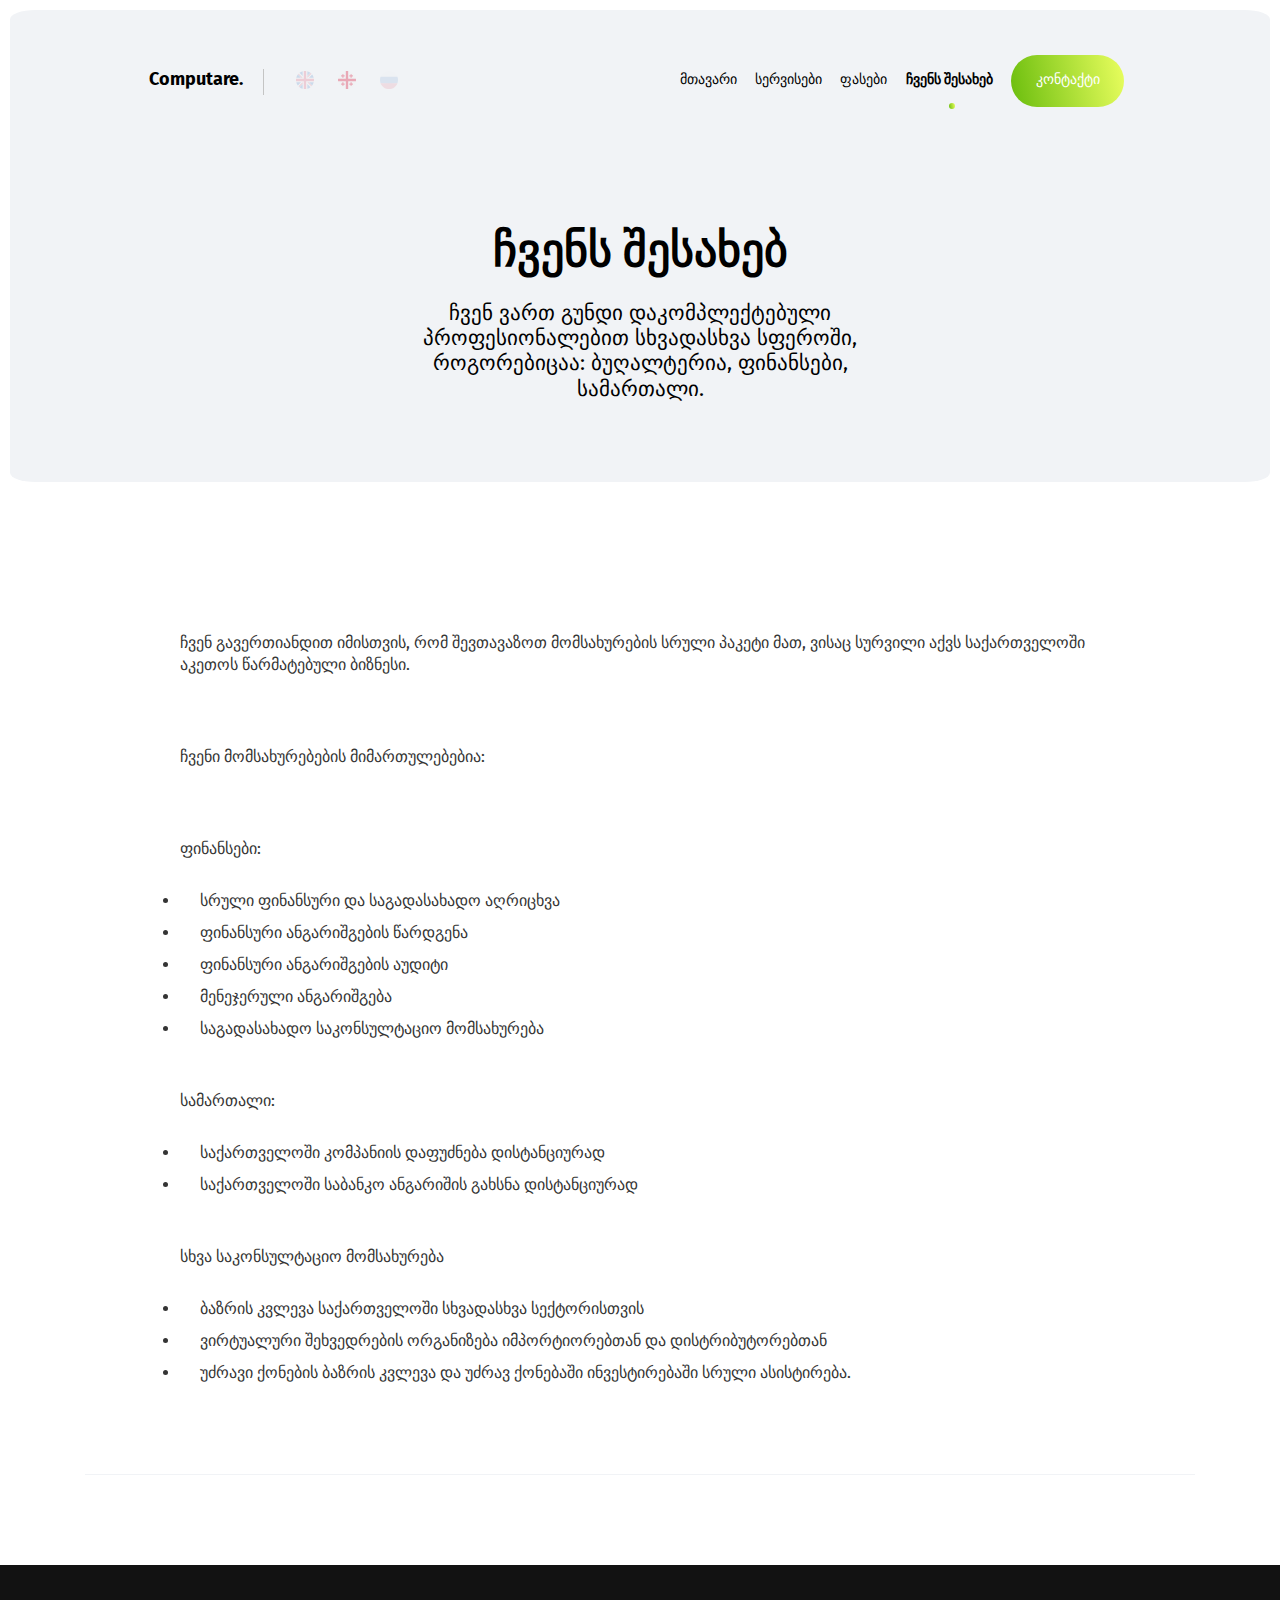
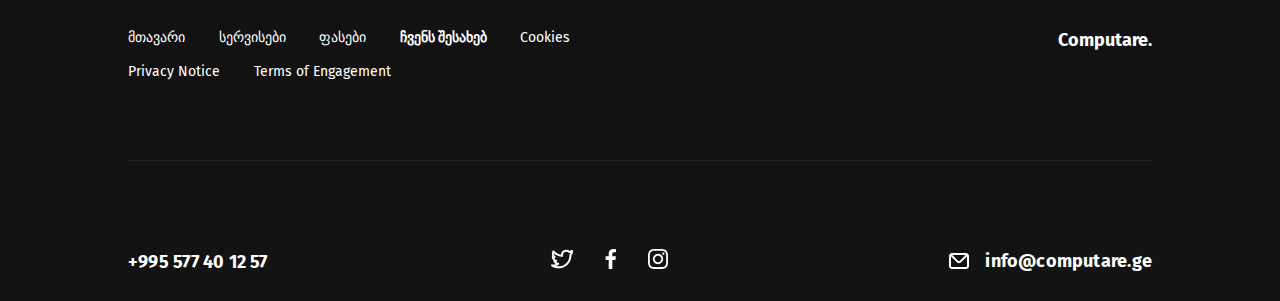
==== commit 13188579: "Change mail adress" ====
--- a/about-us-georg.html
+++ b/about-us-georg.html
@@ -33,7 +33,7 @@
                     <li id="selected"><a href="about-us-georg.html">ჩვენს შესახებ</a></li>
                    <!-- <li><a href="meet-our-team.html">ჩვენი გუნდი</a></li>
                     <li><a href="guide.html">გიდი</a></li>-->
-                    <li id="contact"><a href="#" id="contact-link" >კონტაქტი</a></li>
+                    <li id="contact"><a href="contacts-geo.html" id="contact-link" >კონტაქტი</a></li>
                 </ul>
             </div>
         </nav>
@@ -144,7 +144,7 @@
             </div>
             <div id="email-footer-div">
                 <a href=""><img src="/images/Vector (6).svg" alt=""></a>
-                <a id="footer-email" href=""><p>computare.geo@gmail.com</p></a>
+                <a id="footer-email" href="mailto:info@computare.ge"><p>info@computare.ge</p></a>
             </div>
         </div>
     </footer>
--- a/styles/styles.css
+++ b/styles/styles.css
@@ -137,16 +137,48 @@
     color: black;
     font-family: 'Fira Sans', sans-serif;
 }
+
 #contact{
-    background: -o-linear-gradient(191.97deg, #EBFF5F -0.9%, #6ABD0D 100%);
     background: linear-gradient(258.03deg, #EBFF5F -0.9%, #6ABD0D 100%);
     border-radius: 50px;
     width: 113px;
     height: 52px;
     text-align: center;
 
-    
-}
+   
+
+}
+/*---------------------------------
+Buttons
+-----------------------------------*/
+#contact:hover {
+animation-name: button;
+animation-timing-function:ease-in;
+animation-duration: 1.5s;
+animation-direction: alternate-reverse;
+
+}
+#prices-btn:hover{
+    animation-name: button;
+    animation-timing-function:ease-in;
+    animation-duration: 1.5s;
+    animation-direction: alternate-reverse;
+}
+
+#services-btn:hover{
+    animation-name: button;
+    animation-timing-function:ease-in;
+    animation-duration: 1.5s;
+    animation-direction: alternate-reverse;
+}
+
+@keyframes button {
+    0%{  background-size: 100%; background-position: right;}
+    50%{background-size: 200%; background-position: center;}
+    100%{background-size: 300%; background-position: left; }
+   
+}
+
 
 #contact-link{
     position: relative;
@@ -198,7 +230,7 @@
 .text-box {
     position: relative;
     right: 6.5%;
-    width: 37%;
+    width: 40%;
     
 }
 .text-box p{
@@ -215,6 +247,10 @@
     left: 6.5%;
     background-repeat: no-repeat;
 }
+#welcome-pic{
+    width: 500px;
+}
+
 
 
 #services-btn{
@@ -255,7 +291,7 @@
     width:  100%;
     height: 7px;
     display: block;
-    margin-top: -16px;
+    margin-top: -13px;
    
     
 }
@@ -263,6 +299,8 @@
 .nav-links ul li a:hover{
     color: #6ABD0D;
 }
+
+
 
 #get-started-div a:hover{
     font-weight: bold;
@@ -314,7 +352,7 @@
 }
 #prices-btn{
    
-    margin-top: 100px;
+    margin-top: 60px;
     width: 80px;
     height: 52px;
     background: -o-linear-gradient(191.97deg, #EBFF5F -0.9%, #6ABD0D 100%);
@@ -636,6 +674,18 @@
     line-height: 50px;
     font-family: 'Fira Sans', sans-serif;
     text-align: center;
+
+}
+.view{
+    cursor: pointer;
+    border: none;
+    outline: none;
+    background: none;
+    color: #6ABD0D;
+    text-decoration: none;
+    font-family: 'Fira Sans', sans-serif;
+    font-size: 1.04em;
+    margin-top: 9px;
 }
 
 #experts-div {
@@ -658,7 +708,7 @@
             flex: 1 0 200px;
 }
 
-#experts-section a {
+.experts-text {
     display: block;
     margin-top: 20px;
     margin-bottom: 20px;
@@ -669,10 +719,7 @@
     line-height: 1.3rem;
 }
 
-#experts-section .view {
-    color: #6ABD0D;
-    text-decoration: none;
-}
+
 
 
 #experts-p {
@@ -681,6 +728,79 @@
     text-align: center;
 }
 
+.modal{
+    position: fixed;
+    top: 50%;
+    left: 50%;
+    transform: translate(-50%, -50%) scale(0);
+    transition: 200ms ease-in-out ;
+    /* border: 1px solid rgb(160, 145, 145); */
+    border-radius: 10px;
+    z-index: 34;
+    background: white;
+    opacity: 0.8;
+    width: 500px;
+    max-width: 80%;
+}
+
+.modal.active{
+    transform: translate(-50%, -50%) scale(1);
+}
+
+.modal-header{
+    padding: 10px 15px;
+    display: flex;
+    justify-content: space-between;
+    align-items: center;
+}
+.modal-header .info-close-button {
+    cursor: pointer;
+    border: none;
+    outline: none;
+    background: none;
+    font-size: 1.25rem;
+    font-weight: bold;
+}
+ .modal-body{
+     padding: 10px 15px;
+ }
+
+ .modal-body li{
+     list-style-type: none;
+ }
+
+ #overlay{
+     position: fixed;
+     opacity: 0;
+     top: 0;
+     left: 0;
+     right: 0;
+     bottom: 0;
+     background-color:rgba(0, 0, 0, 0.5) ;
+     pointer-events: none;
+     transition: 200ms ease-in-out ;
+
+ }
+
+ #overlay.active {
+    pointer-events: all;
+    opacity: 1;
+ }
+#text1, #textTwo, #text3, #text4{
+    display: none;
+}
+#text1.show-more{
+    display: inline;
+ }
+ #textTwo.show-more{
+    display: inline;
+ }
+#text3.show-more{
+    display: inline;
+}
+#text4.show-more{
+    display: inline;
+}
 
 
 /*----------------------------------------------------------------------------*/
@@ -2034,6 +2154,38 @@
 
 }
 
+/*----------------------------------------------------------
+ CONTACTS PAGE
+ ----------------------------------------------------------*/
+
+.contact-section{
+    height: 500px;
+    display: flex;
+    justify-content: space-between;
+}
+.contact-detail{
+    margin-left: 150px;
+    margin-top: 90px;
+    width: 500px;
+    
+}
+.contact-detail p {
+    font-family: "Encode Sans", sans-serif;
+    text-align: left;
+    margin-top: 50px;
+    margin-bottom: 30px;
+    font-style: normal;
+    font-weight: 600;
+    color: #131313;
+  
+
+}
+.map{
+    margin-right: 150px;
+    margin-top: 90px;
+}
+
+
 /*=============================================================================
 Media query for nav
 ===============================================================================*/
@@ -2044,10 +2196,63 @@
         display: none;
     }
 
-    ul{
-        margin-top: 50px;
-    }
-}
+  
+    .nav-links ul {
+        width: 30px;
+     
+    }
+    
+    nav{
+        padding-top: 40px;
+        -ms-flex-wrap: nowrap;
+            flex-wrap: nowrap;
+    }
+    .nav-links ul li{
+        display: block;
+        padding-left: 10px;
+    }
+
+    .nav-links{
+        position: absolute;
+        height: 100%;
+        width: 0;
+        top: 0;
+        display: none;
+        text-align: left;
+        z-index: 2;
+        -webkit-transition: 1s;
+           -moz-transition: 1s;
+             -o-transition: 1s;
+                transition: 1s;
+        background-color:#E5E5E5 ;
+    }
+    #contact{ 
+        background: none;    
+    }
+    
+    #contact-link{
+        left: 0; 
+        color: black;
+        
+    }
+  
+/*-------------------------------------------------------------
+contacts media 979
+----------------------------------------------------------------*/
+
+.contact-detail{
+    margin-left: 100px;
+    margin-top: 90px;
+    width: 400px;
+    
+}
+
+.map{
+    margin-right: 100px;
+    margin-top: 90px;
+}
+
+
 
 
 
@@ -2087,6 +2292,7 @@
     }
     .text-box{
         padding-top: 50px ;
+        width: 500px;
     }
 
     .text-box p{
@@ -2096,8 +2302,8 @@
 
     #underline::after{
         width:  100%;
-        height: 3px;
-        margin-top: -10px;
+        height: 5px;
+        margin-top: -8px;
     }
 
     .nav-links ul li{
@@ -2132,6 +2338,7 @@
         max-width: 300px;
         margin-left: auto;
         margin-right: auto;
+        margin-top: 50px;
     }
 
     #home{
@@ -2184,7 +2391,30 @@
         margin-bottom: 70px;
         
     }
-
+/*----------------------------------------
+contacts media 780
+-----------------------------------------*/
+.contact-section{
+    width: 300px;
+    flex-direction: column;
+    height: 800px;
+    justify-content: space-evenly;
+    
+}
+.contact-detail{
+    margin-left:auto;
+    margin-right: auto;
+    margin-top: 20px;
+    width: 200px;
+
+    
+}
+
+.map{
+    margin-left:auto;
+    margin-right: auto;
+    margin-top: 20px;
+}
 
 
 
